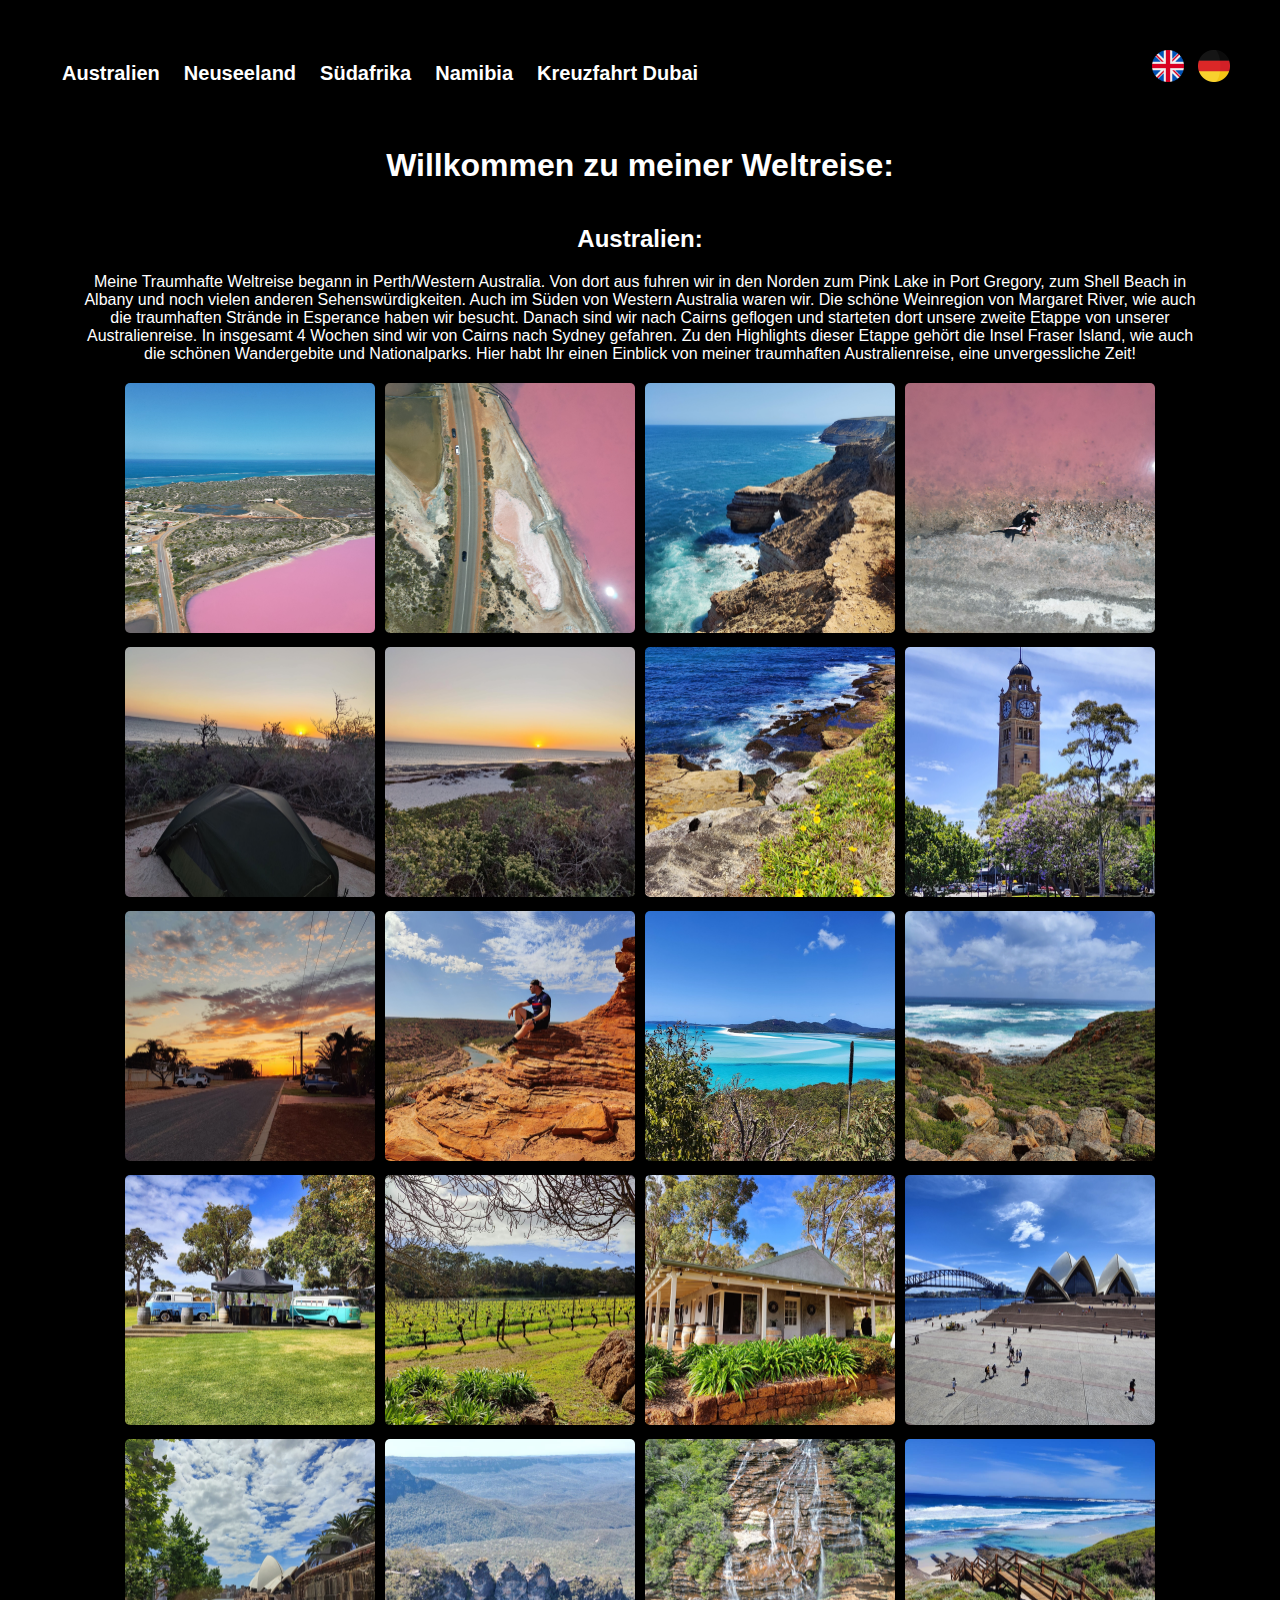
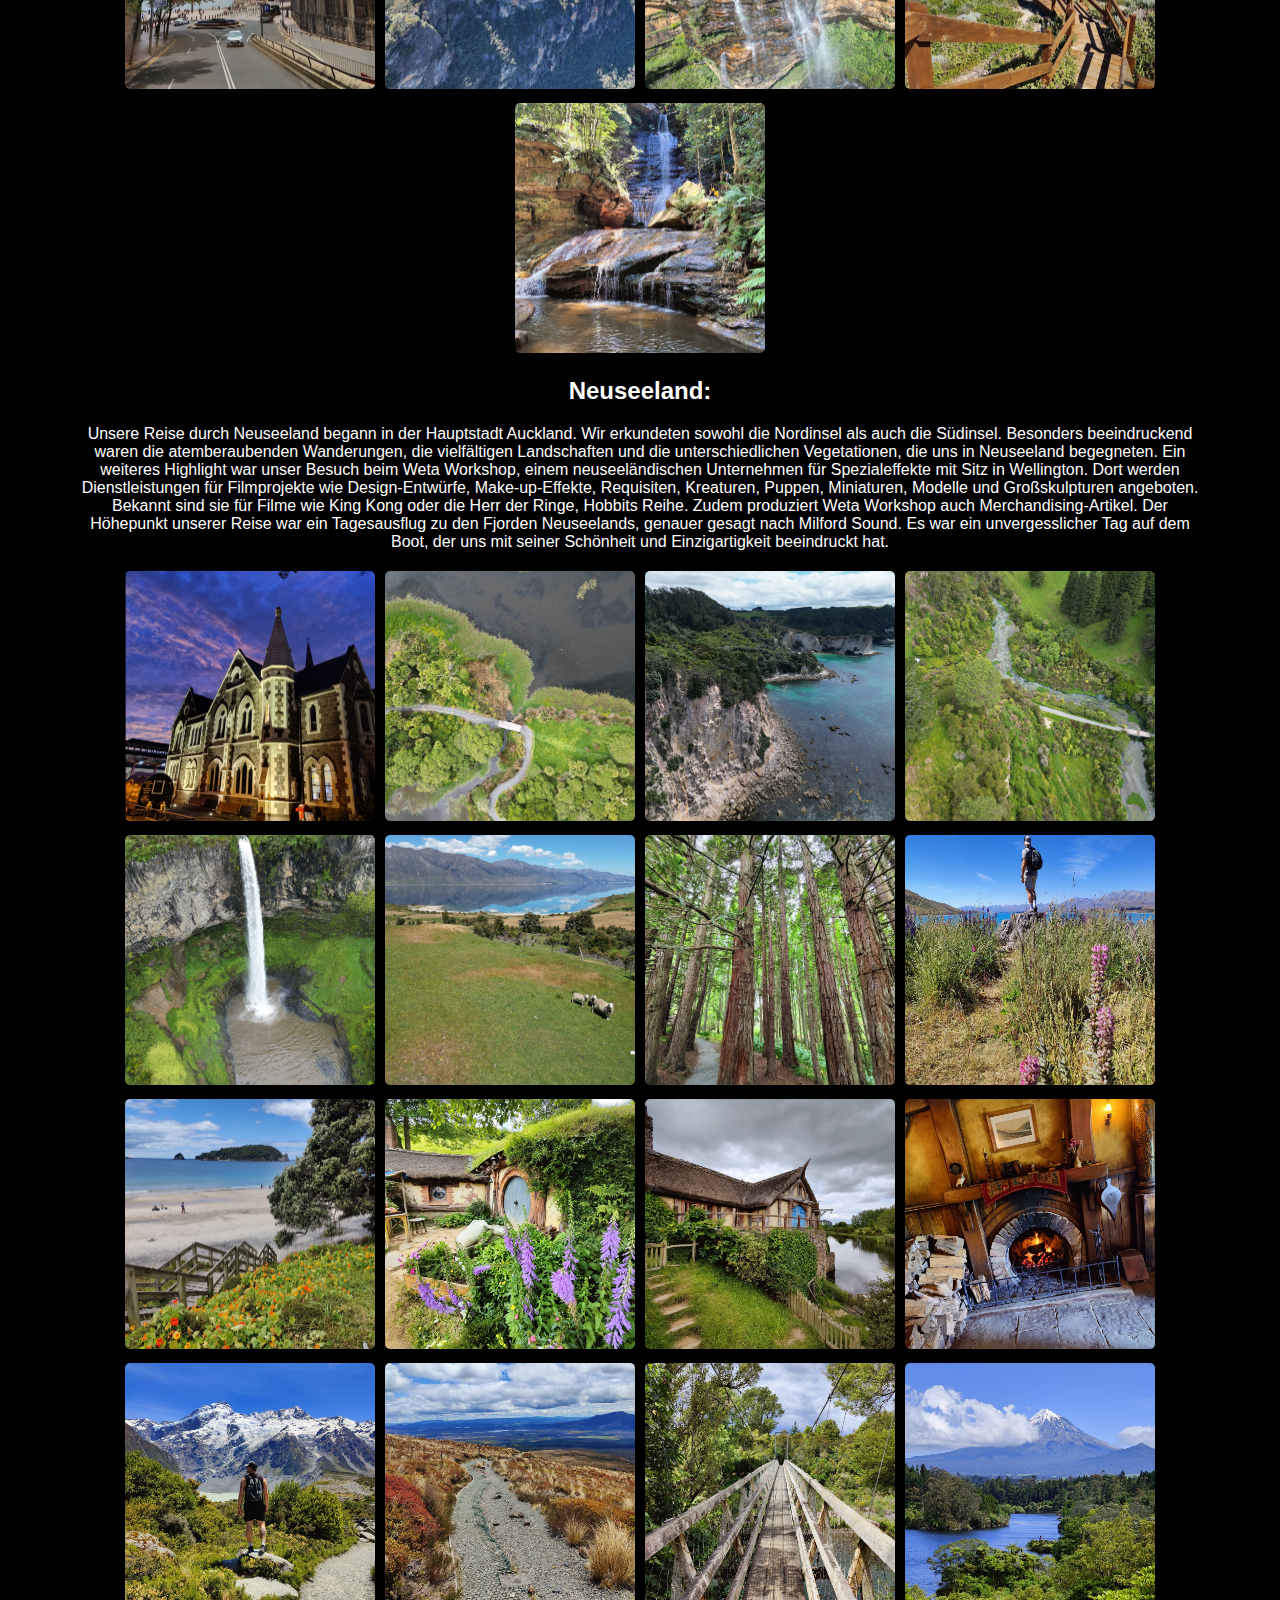
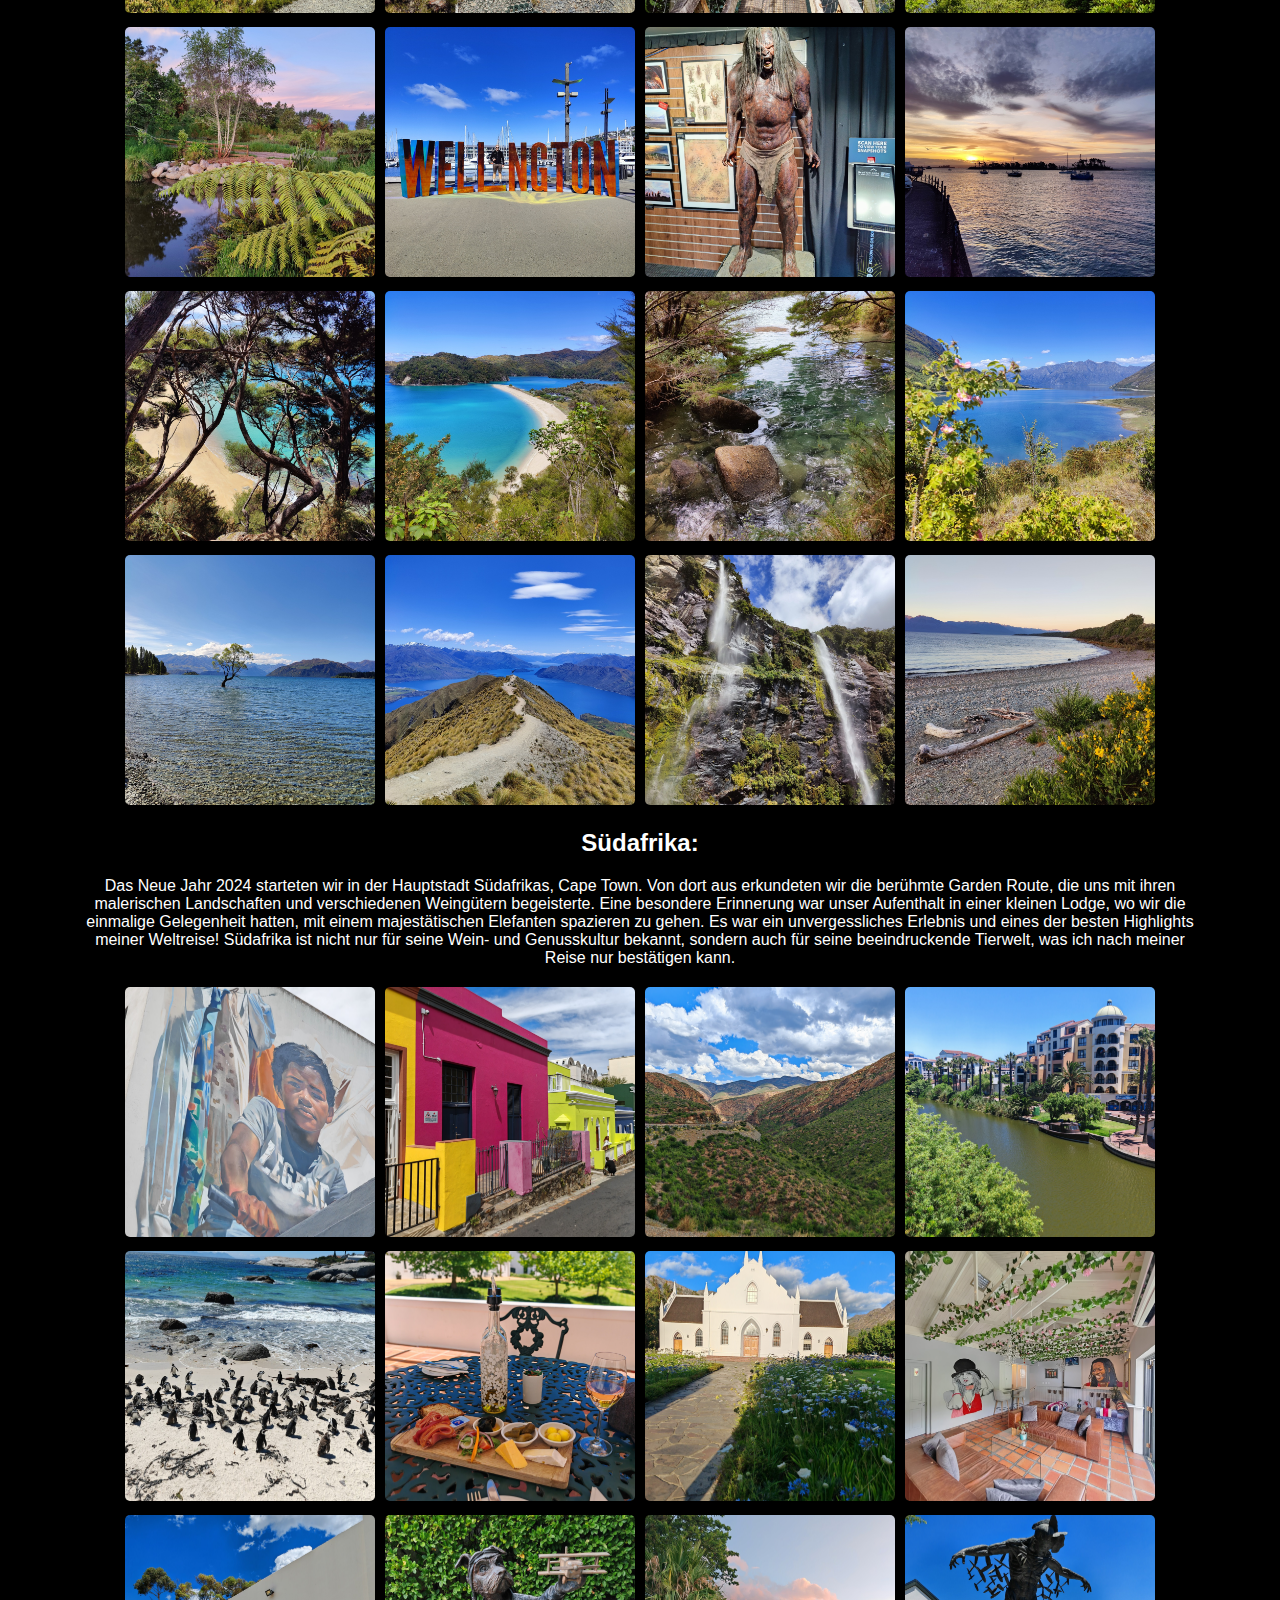
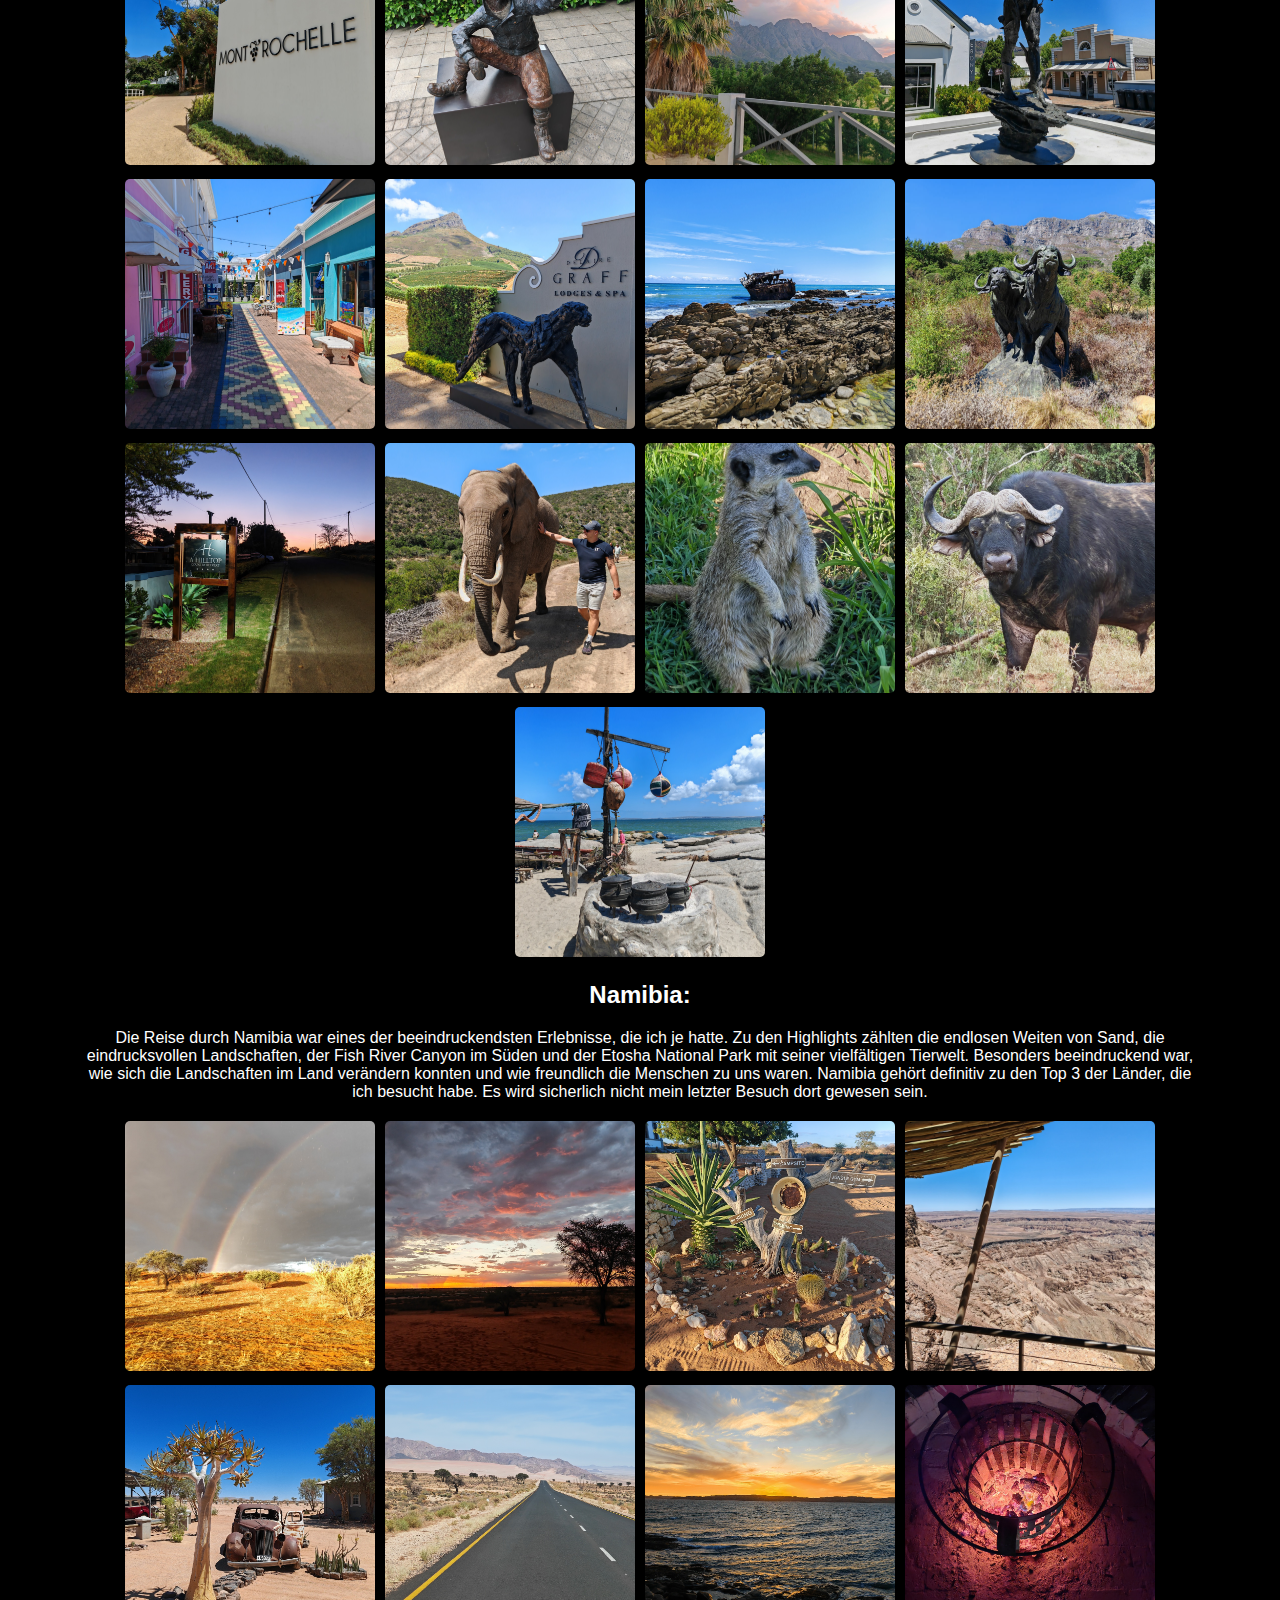
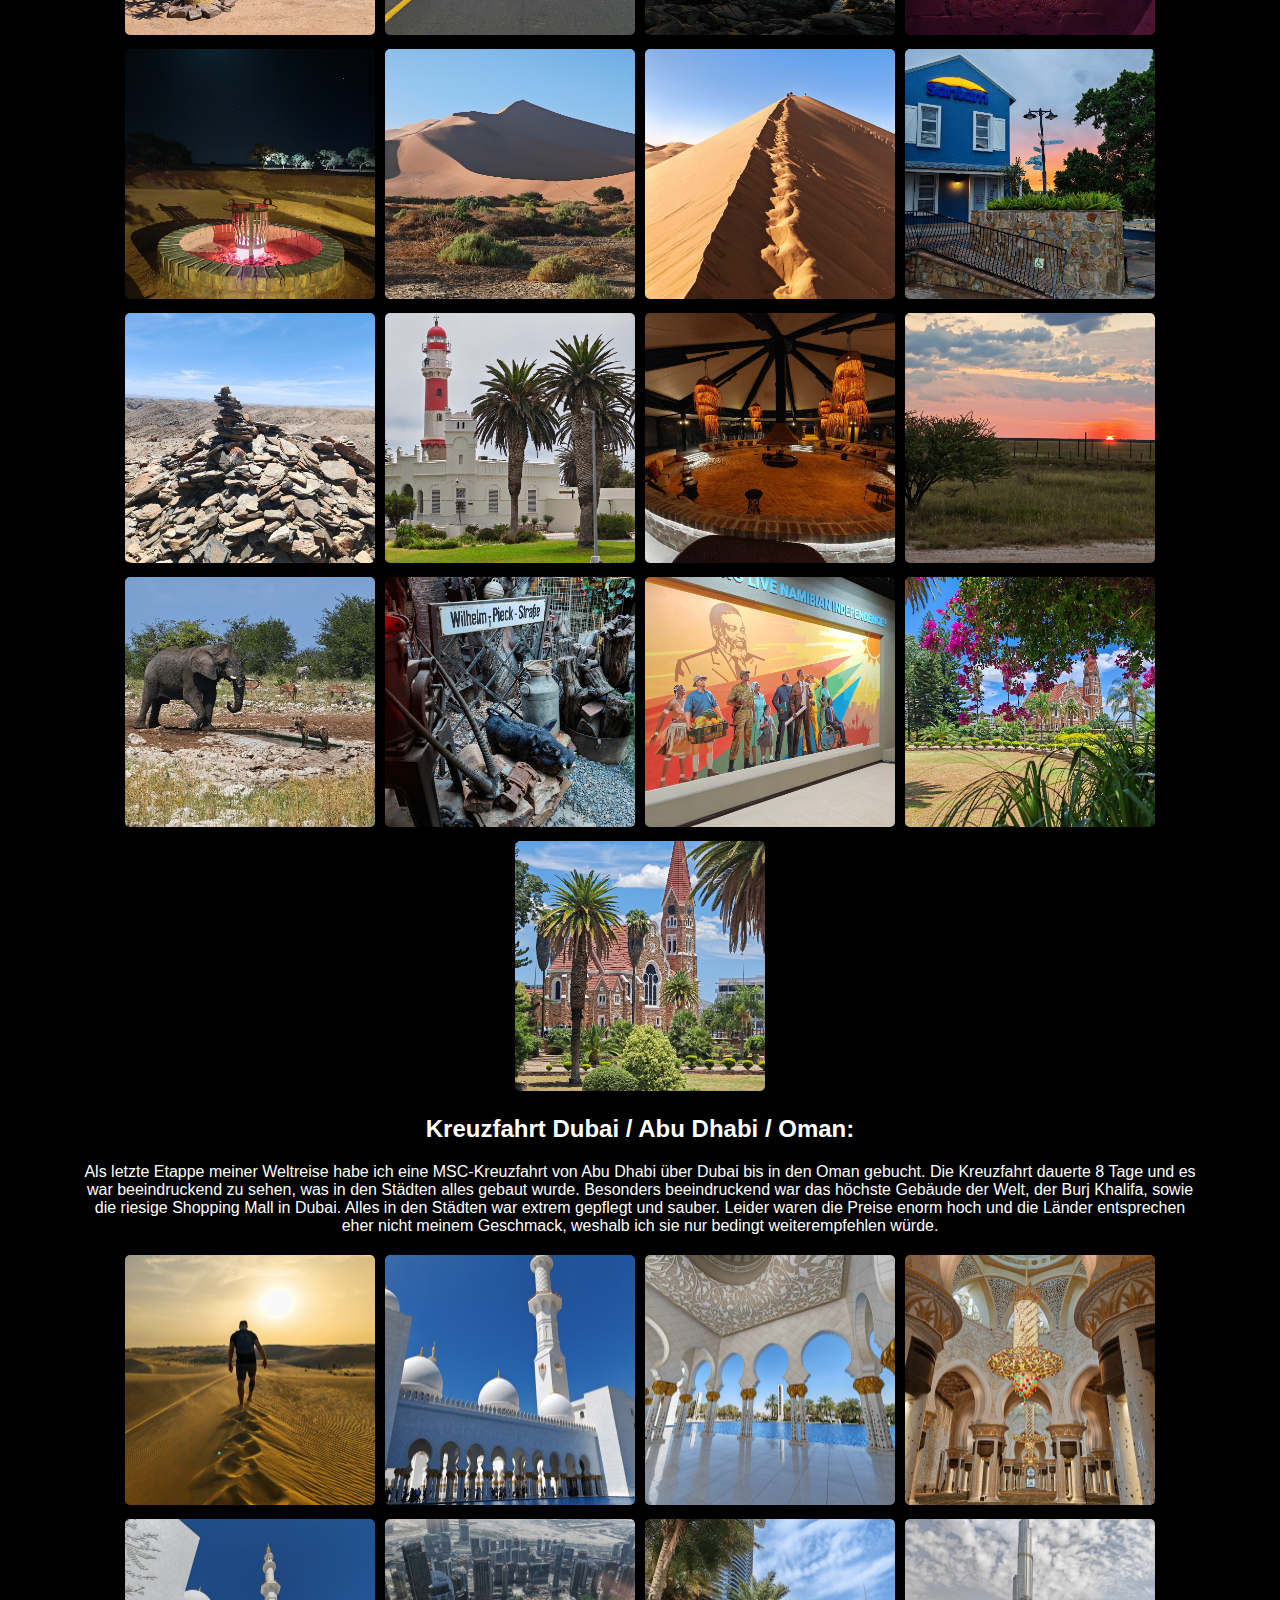
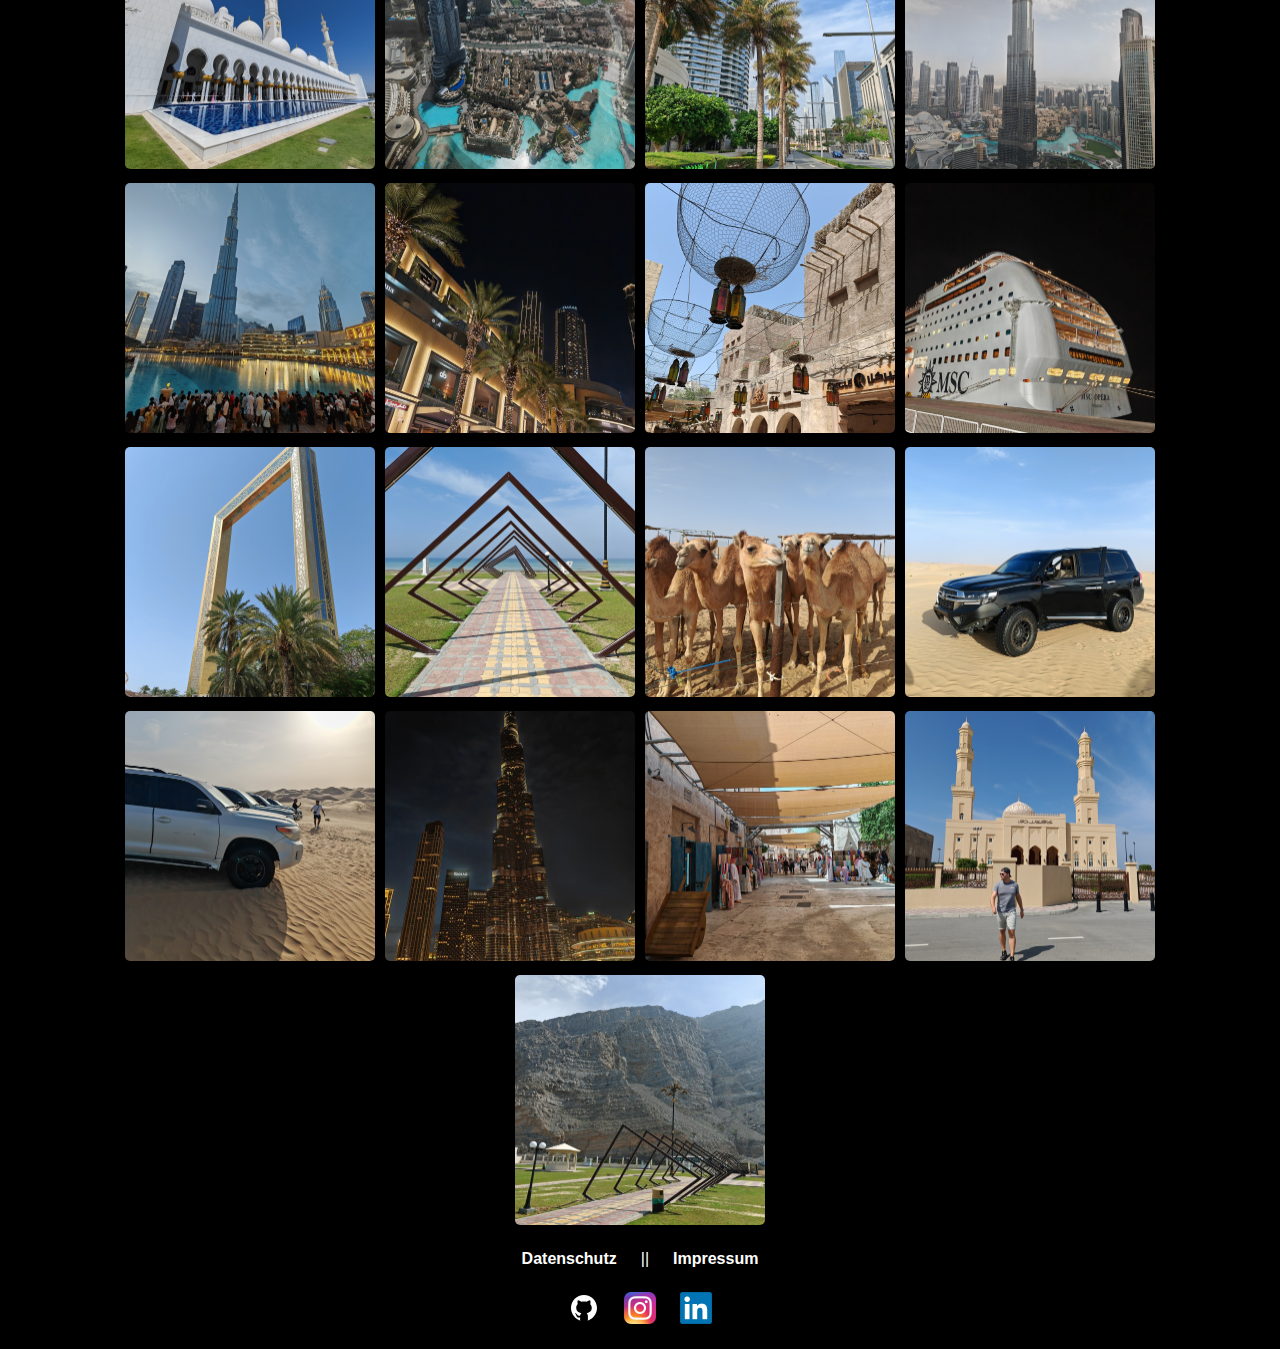
==== index.html @ 82703589 "first commit" ====
<!DOCTYPE html>
<html lang="de">
  <head>
    <meta charset="UTF-8" />
    <meta name="viewport" content="width=device-width, initial-scale=1.0" />
    <title>Simon's Weltreise</title>
    <link rel="stylesheet" href="style.css" />
    <script src="script.js"></script>
    <script src="./js/translate.js"></script>
  </head>
  <body onload="init()">
    <section class="menu">
      <div class="menuList">
        <a id="menuAustralia" href="#australia">Australien</a>
        <a id="menuNewZealand" href="#newzealand">Neuseeland</a>
        <a id="menuSouthAfrica" href="#southafrica">Südafrika</a>
        <a id="menuNamibia" href="#namibia">Namibia</a>
        <a id="menuDubai" href="#dubai">Kreuzfahrt Dubai</a>
      </div>
      <div>
        <img
          onclick="translateEnglish()"
          class="languageLogo"
          src="./assets/icons/england.png"
          alt="Language England"
        />
        <img
          onclick="translateGerman()"
          class="languageLogo"
          src="./assets/icons/german.png"
          alt="Language German"
        />
      </div>
    </section>
    <main>
      <h1 id="mainTitle">Willkommen zu meiner Weltreise:</h1>

      <div class="imageContainer" id="australia">
        <h2 id="australiaTitle">Australien:</h2>
        <p id="australiaText">
          Meine Traumhafte Weltreise begann in Perth/Western Australia. Von dort
          aus fuhren wir in den Norden zum Pink Lake in Port Gregory, zum Shell
          Beach in Albany und noch vielen anderen Sehenswürdigkeiten. Auch im
          Süden von Western Australia waren wir. Die schöne Weinregion von
          Margaret River, wie auch die traumhaften Strände in Esperance haben
          wir besucht. Danach sind wir nach Cairns geflogen und starteten dort
          unsere zweite Etappe von unserer Australienreise. In insgesamt 4
          Wochen sind wir von Cairns nach Sydney gefahren. Zu den Highlights
          dieser Etappe gehört die Insel Fraser Island, wie auch die schönen
          Wandergebite und Nationalparks. Hier habt Ihr einen Einblick von
          meiner traumhaften Australienreise, eine unvergessliche Zeit!
        </p>
        <div class="imgBox" id="australiaGallery"></div>
        <div>
          <div id="popUpImage" class="d-none"></div>
        </div>
      </div>
      <div class="imageContainer" id="newzealand">
        <h2 id="newzealandTitle">Neuseeland:</h2>
        <p id="newzealandText">
          Unsere Reise durch Neuseeland begann in der Hauptstadt Auckland. Wir
          erkundeten sowohl die Nordinsel als auch die Südinsel. Besonders
          beeindruckend waren die atemberaubenden Wanderungen, die vielfältigen
          Landschaften und die unterschiedlichen Vegetationen, die uns in
          Neuseeland begegneten. Ein weiteres Highlight war unser Besuch beim
          Weta Workshop, einem neuseeländischen Unternehmen für Spezialeffekte
          mit Sitz in Wellington. Dort werden Dienstleistungen für Filmprojekte
          wie Design-Entwürfe, Make-up-Effekte, Requisiten, Kreaturen, Puppen,
          Miniaturen, Modelle und Großskulpturen angeboten. Bekannt sind sie für
          Filme wie King Kong oder die Herr der Ringe, Hobbits Reihe. Zudem
          produziert Weta Workshop auch Merchandising-Artikel. Der Höhepunkt
          unserer Reise war ein Tagesausflug zu den Fjorden Neuseelands, genauer
          gesagt nach Milford Sound. Es war ein unvergesslicher Tag auf dem
          Boot, der uns mit seiner Schönheit und Einzigartigkeit beeindruckt
          hat.
        </p>
        <div class="imgBox" id="newzealandGallery"></div>
        <div>
          <div id="popUpImage" class="popUpImage d-none"></div>
        </div>
      </div>
      <div class="imageContainer" id="southafrica">
        <h2 id="southafricaTitle">Südafrika:</h2>
        <p id="southafricaText">
          Das Neue Jahr 2024 starteten wir in der Hauptstadt Südafrikas, Cape
          Town. Von dort aus erkundeten wir die berühmte Garden Route, die uns
          mit ihren malerischen Landschaften und verschiedenen Weingütern
          begeisterte. Eine besondere Erinnerung war unser Aufenthalt in einer
          kleinen Lodge, wo wir die einmalige Gelegenheit hatten, mit einem
          majestätischen Elefanten spazieren zu gehen. Es war ein
          unvergessliches Erlebnis und eines der besten Highlights meiner
          Weltreise! Südafrika ist nicht nur für seine Wein- und Genusskultur
          bekannt, sondern auch für seine beeindruckende Tierwelt, was ich nach
          meiner Reise nur bestätigen kann.
        </p>
        <div class="imgBox" id="southafricaGallery"></div>
        <div>
          <div id="popUpImage" class="popUpImage d-none"></div>
        </div>
      </div>
      <div class="imageContainer" id="namibia">
        <h2 id="namibiaTitle">Namibia:</h2>
        <p id="namibiaText">
          Die Reise durch Namibia war eines der beeindruckendsten Erlebnisse,
          die ich je hatte. Zu den Highlights zählten die endlosen Weiten von
          Sand, die eindrucksvollen Landschaften, der Fish River Canyon im Süden
          und der Etosha National Park mit seiner vielfältigen Tierwelt.
          Besonders beeindruckend war, wie sich die Landschaften im Land
          verändern konnten und wie freundlich die Menschen zu uns waren.
          Namibia gehört definitiv zu den Top 3 der Länder, die ich besucht
          habe. Es wird sicherlich nicht mein letzter Besuch dort gewesen sein.
        </p>
        <div class="imgBox" id="namibiaGallery"></div>
        <div>
          <div id="popUpImage" class="popUpImage d-none"></div>
        </div>
      </div>
      <div class="imageContainer" id="dubai">
        <h2 id="dubaiTitle">Kreuzfahrt Dubai / Abu Dhabi / Oman:</h2>
        <p id="dubaiText">
          Als letzte Etappe meiner Weltreise habe ich eine MSC-Kreuzfahrt von
          Abu Dhabi über Dubai bis in den Oman gebucht. Die Kreuzfahrt dauerte 8
          Tage und es war beeindruckend zu sehen, was in den Städten alles
          gebaut wurde. Besonders beeindruckend war das höchste Gebäude der
          Welt, der Burj Khalifa, sowie die riesige Shopping Mall in Dubai.
          Alles in den Städten war extrem gepflegt und sauber. Leider waren die
          Preise enorm hoch und die Länder entsprechen eher nicht meinem
          Geschmack, weshalb ich sie nur bedingt weiterempfehlen würde.
        </p>
        <div class="imgBox" id="dubaiGallery"></div>
        <div>
          <div id="popUpImage" class="popUpImage d-none"></div>
        </div>
      </div>
    </main>
    <footer>
      <div class="footerDataProtectionImprintContainer">
        <a class="footerDataProtectionImprint" href="../html/datenschutz.html"
          >Datenschutz</a
        >
        ||
        <a class="footerDataProtectionImprint" href="../html/impressum.html"
          >Impressum</a
        >
      </div>
      <div class="footerSocialMediaContainer">
        <a href="https://github.com/codelicious94"
          ><img
            class="footerSocialMedia"
            src="../assets/icons/github.svg"
            alt="Github"
        /></a>
        <a href="https://www.instagram.com/djnineofficial/"
          ><img
            class="footerSocialMedia"
            src="../assets/icons/instagram.png"
            alt="Instagram"
        /></a>
        <a href="https://www.linkedin.com/in/simon-matter-63a935209/"
          ><img
            class="footerSocialMedia"
            src="../assets/icons/linkedin.png"
            alt="Linkedin"
        /></a>
      </div>
    </footer>
  </body>
</html>
---- style.css ----
* {
    text-decoration: none;
}

html {
    scroll-behavior: smooth;
}

body {
    margin: 0;
    font-family: 'Segoe UI', Tahoma, Geneva, Verdana, sans-serif;
    background-color: black;
    color: white;
}

.d-none {
    display: none;
}

h1 {
    margin-top: 0;
    text-align: center;
}

.no-scroll {
    overflow: hidden;
}

/* MenuList */

.menu {
    display: flex;
    justify-content: space-between;
    margin: 50px;
}

.menuList {
    display: flex;
    justify-content: center;
}

.menuList a {
    font-size: 20px;
    color: white;
    font-weight: bold;
    padding: 12px;
    border-radius: 20px;
    text-decoration: none;
    cursor: pointer;
}

.menuList a:hover {
    color: black;
    background-color: rgb(25, 121, 245);
    font-style: italic;
}

.languageLogo {
    height: 32px;
    cursor: pointer;
    margin-left: 10px;
}

.languageLogo:hover {
    transform: scale(1.2);
    transition: 100ms;
}

/* Main Image Container */

main {
    display: flex;
    justify-content: center;
    align-items: center;
    flex-direction: column;
}

.imageContainer {
    display: flex;
    justify-content: center;
    align-items: center;
    flex-direction: column;
}

.imageContainer p {
    margin: 0 80px 20px 80px;
    text-align: center;
}

/* PopUp */

.popUpBackground {
    position: fixed;
    top: 0;
    left: 0;
    width: 100%;
    height: 100%;
    background: rgba(0, 0, 0, 0.8);
    display: flex;
    justify-content: center;
    align-items: center;
    z-index: 999;
    animation: fadeIn 0.5s ease-out;
}

.popUpContainer {
    position: fixed;
    top: 50%;
    left: 50%;
    transform: translate(-50%, -50%);
    background-color: lightgray;
    border-radius: 10px;
    box-shadow: 0 4px 8px rgba(0, 0, 0, 0.5);
    padding: 10px;
    max-width: 90%;
    max-height: 90%;
    overflow: hidden;
    z-index: 2;
    display: flex;
    flex-direction: column;
    justify-content: center;
    align-items: center;
}

.popUpImage {
    width: 100%;
    max-height: 80vh; 
    object-fit: contain; 
    border-radius: 10px;
}

.imgBox {
    display: flex;
    justify-content: center;
    flex-wrap: wrap;
    gap: 10px;
}

.Image {
    width: 250px;
    height: 250px;
    border-radius: 5px;
    object-fit: cover;
    cursor: pointer;
}

.Image:hover {
    transition: 100ms;
    -webkit-filter: opacity(.5);
    filter: opacity(.5);
}

.icon-section {
    display: flex;
    flex-direction: row;
    align-items: center;
}

.icons img {
    height: 32px;
}

.icons:hover {
    cursor: pointer;
    transform: scale(1.2);
    transition: 100ms;
    color: aqua;
}

#prev {
    position: absolute;
    top: 50%;
    left: 5%;
}

#next {
    position: absolute;
    top: 50%;
    right: 5%;
}

#close-icon {
    position: absolute;
    top: 20px;
    right: 20px;
}

/* Scrollbar */

::-webkit-scrollbar {
    width: 8px;
    height: 8px;
}

::-webkit-scrollbar-thumb {
    background: grey;
    border-radius: 8px;
}

::-webkit-scrollbar-button {
    background-color: white;
    background-size: 10px 10px;
    background-repeat: no-repeat;
    background-position: center center;
    height: 16px;
    width: 2px;
}

::-webkit-scrollbar-button:end:increment {
    background-image: url(../assets/icons/scrollbarDown.svg)
}

::-webkit-scrollbar-button:start:decrement {
   background-image: url(../assets/icons/scrollbarUp.svg)
}

/* Footer */

footer {
    display: flex;
    justify-content: center;
    align-items: center;
    flex-direction: column;
    height: 120px;
    gap: 24px;
}

.footerDataProtectionImprintContainer {
    display: flex;
    justify-content: center;
    gap: 24px;
}

.footerDataProtectionImprint {
    color: white;
    font-weight: bold;
}

.footerDataProtectionImprint:hover {
    cursor: pointer;
    transform: scale(1.2);
    transition: 100ms;
}

.footerSocialMediaContainer {
    display: flex;
    justify-content: center;
    gap: 24px;
}

.footerSocialMedia {
    height: 32px;
}

.footerSocialMedia:hover {
    cursor: pointer;
    transform: scale(1.2);
    transition: 100ms;
}

/* Data Protection and Impressum*/

.mainDataProtection,
.mainImprint {
    display: flex;
    justify-content: flex-start;
    align-items: flex-start;
    flex-direction: column;
    margin: 64px;
}

.menuDataProtection,
.menuImprint {
    display: flex;
    justify-content: center;
    margin: 50px;
}

.homeButton {
    height: 32px;
    cursor: pointer;
}

.homeButton:hover {
    transform: scale(1.2);
    transition: 100ms;
}

/* mediaquerry */

@media (max-width: 850px) {
    .menuList {
        flex-direction: column;
    }

    h1 {
        font-size: 24px;
        margin: 0 32px;
    }

    .popUpImage {
        width: auto;
    }
}

@media (max-width: 650px) {
    .popUpImage {
        width: 80vw;
    }
}

@media (max-width: 500px) {
    .menu {
        flex-direction: column-reverse;
        align-items: center;
        gap: 8px;
    }

    .icons img {
        height: 24px;
    }
}
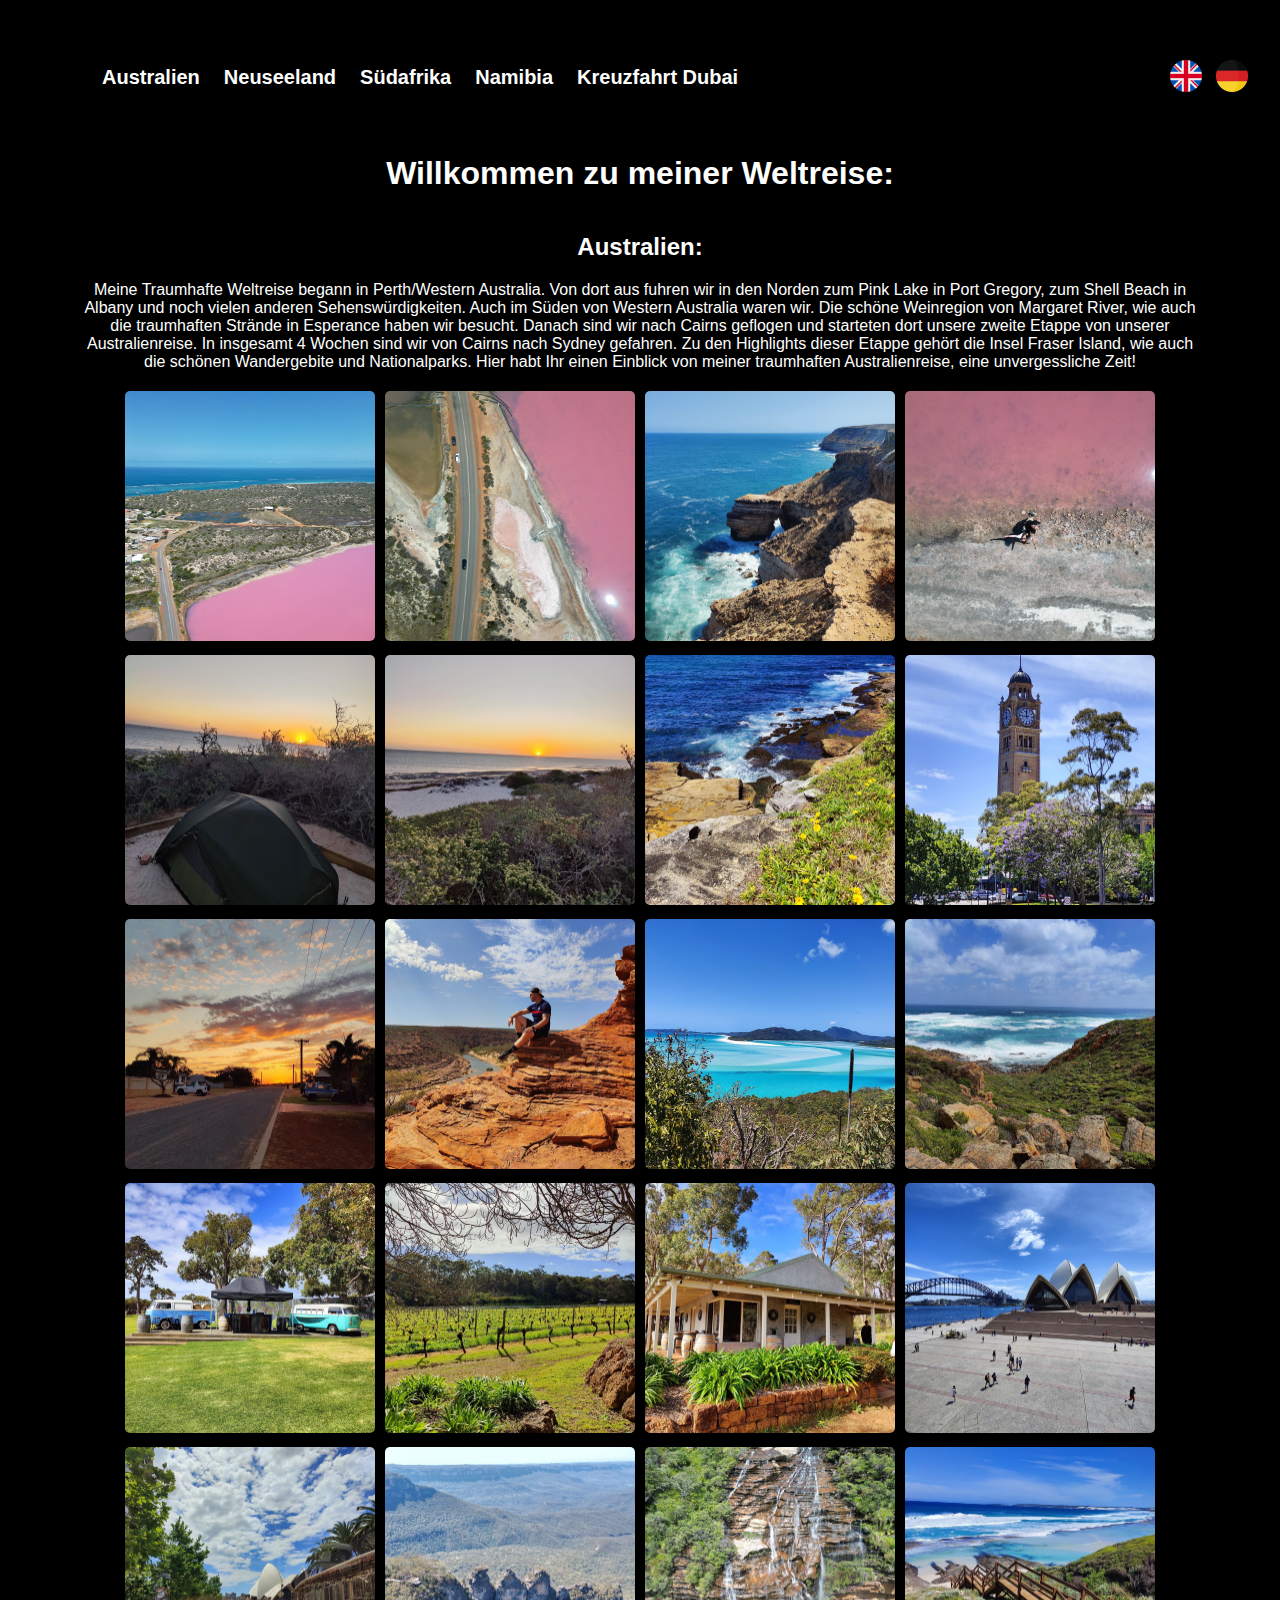
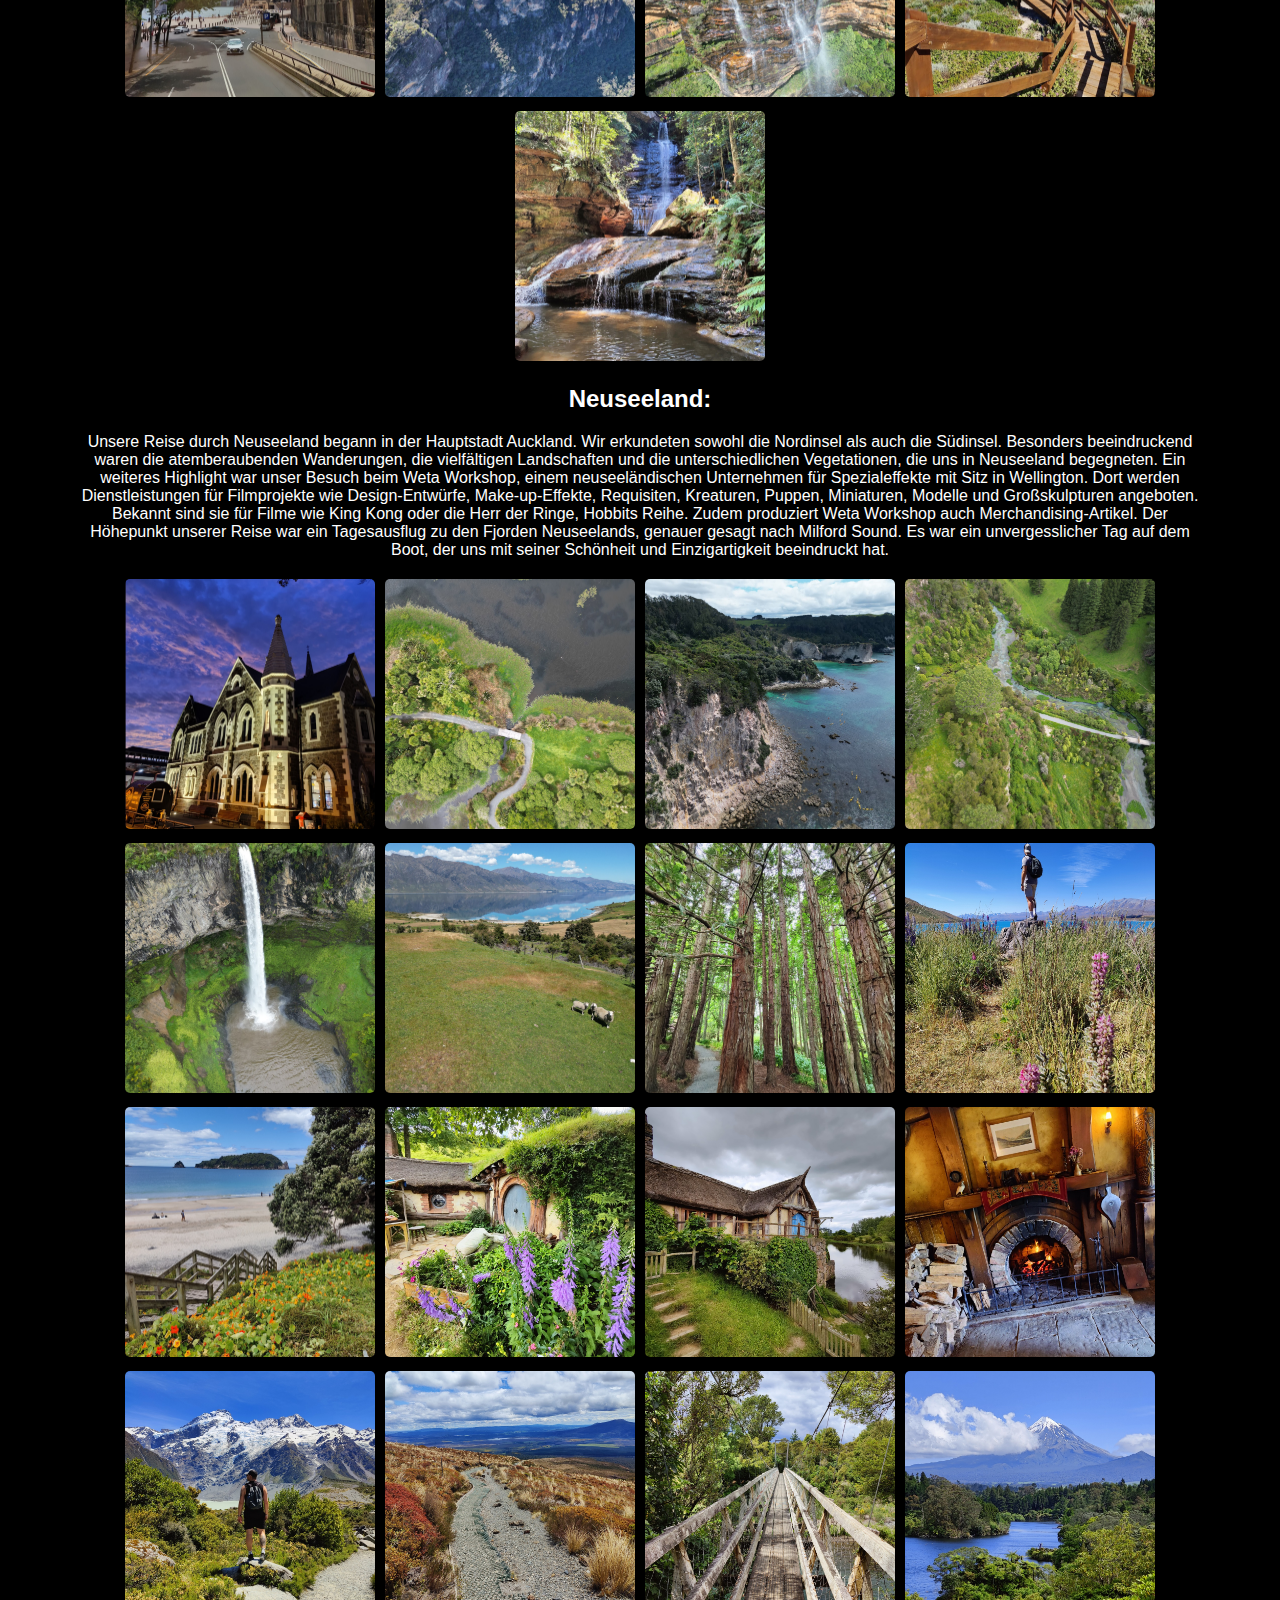
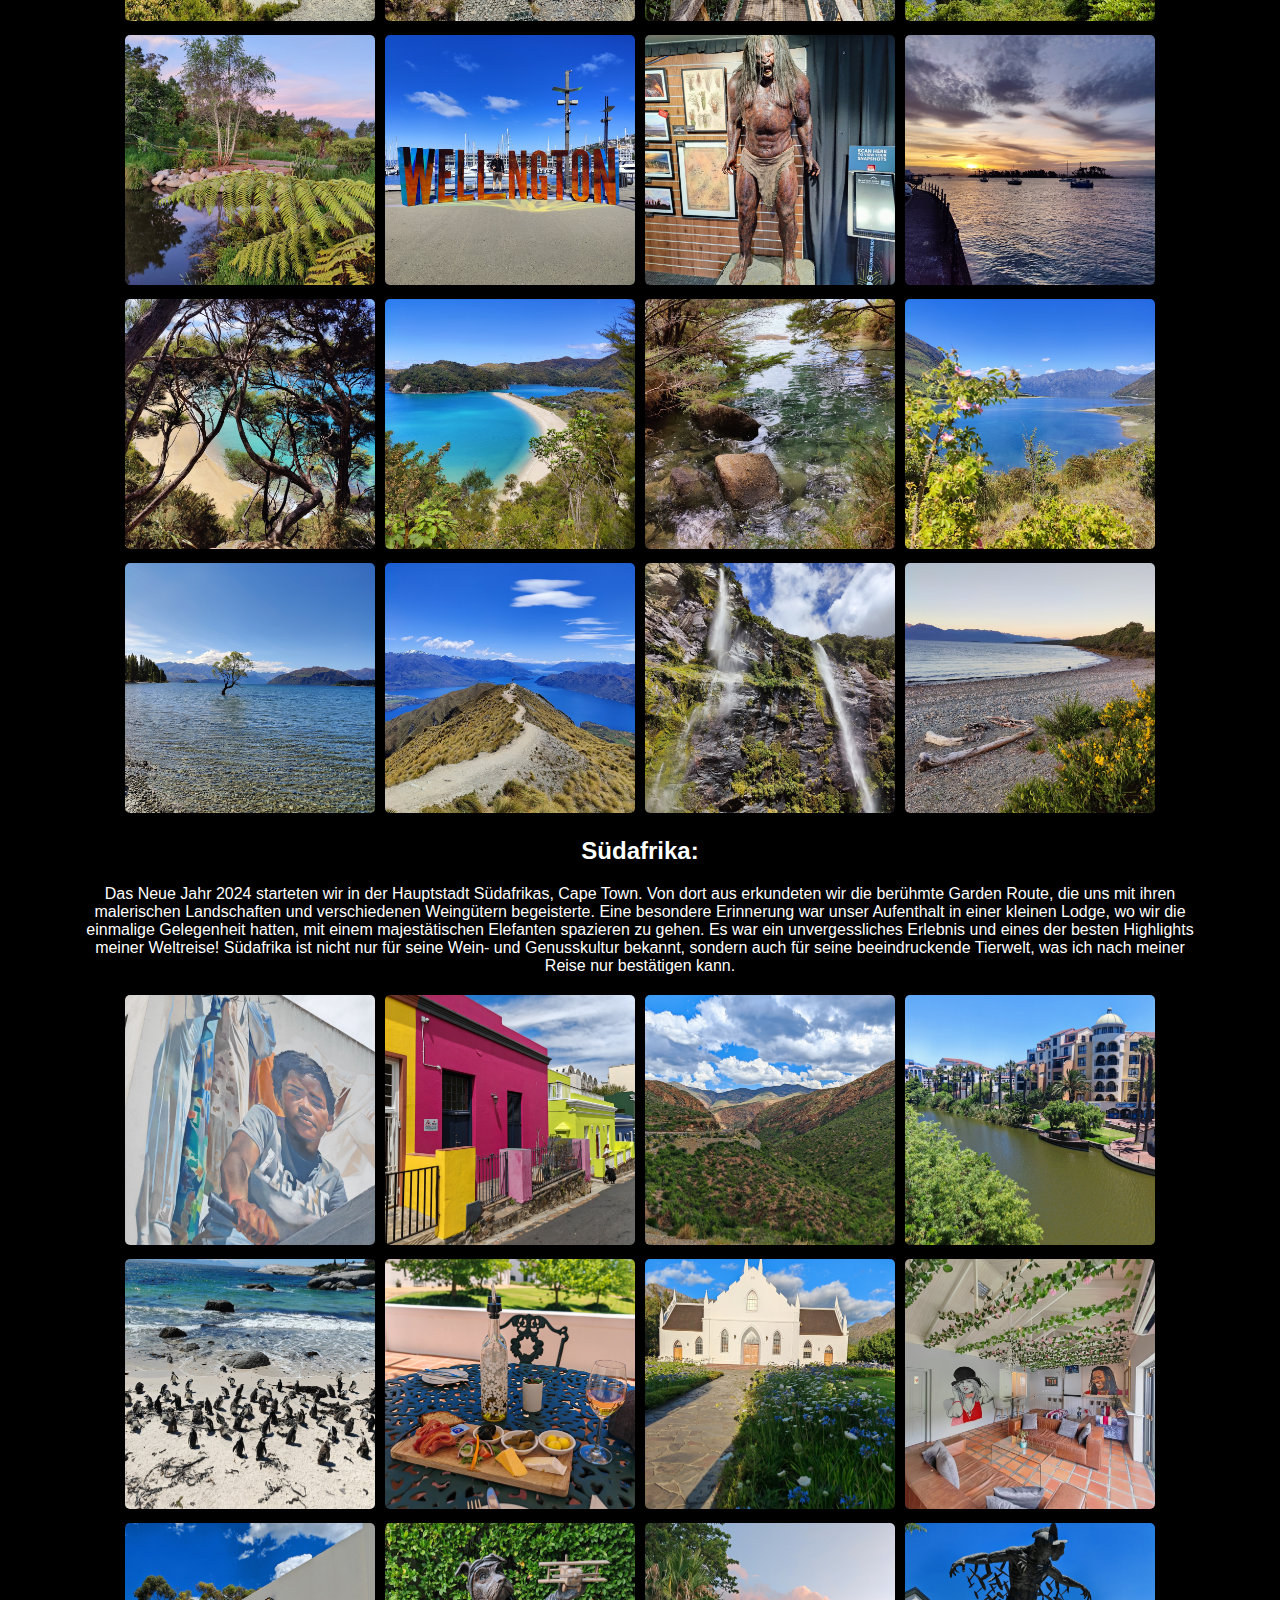
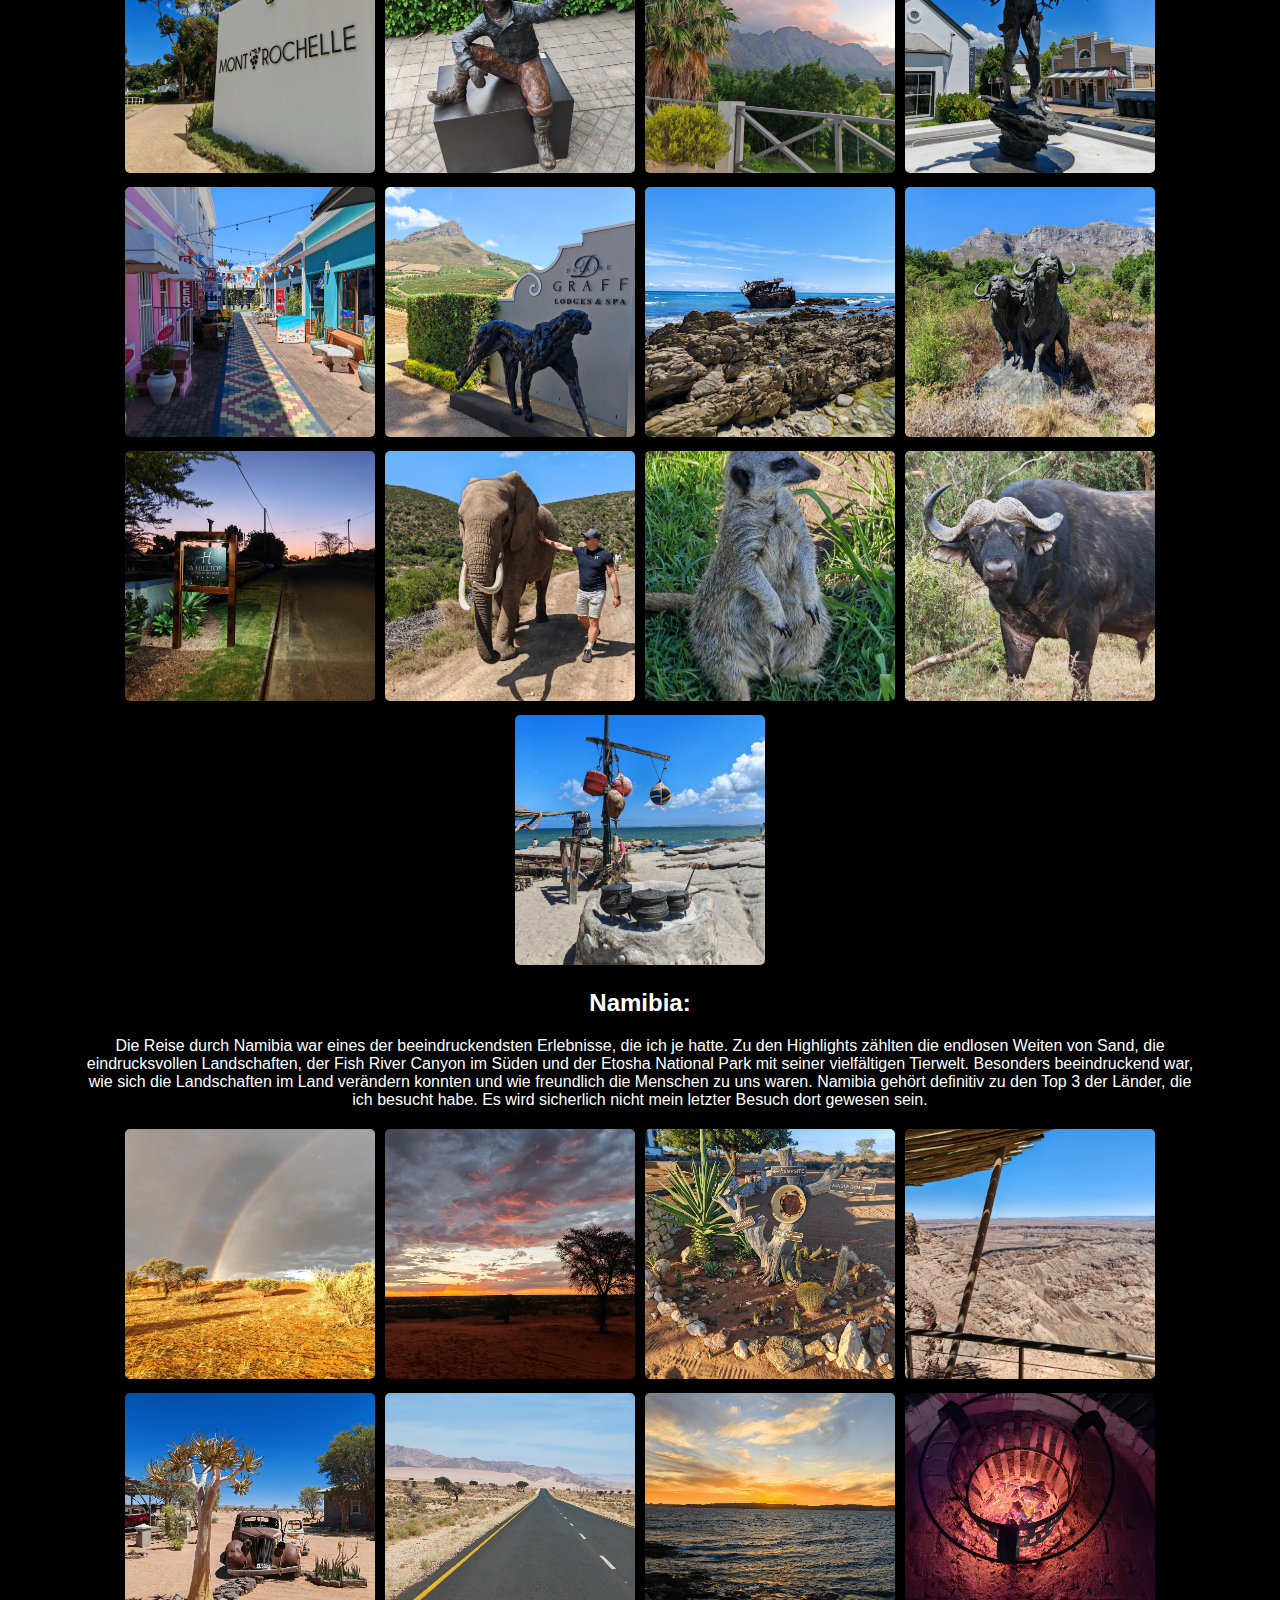
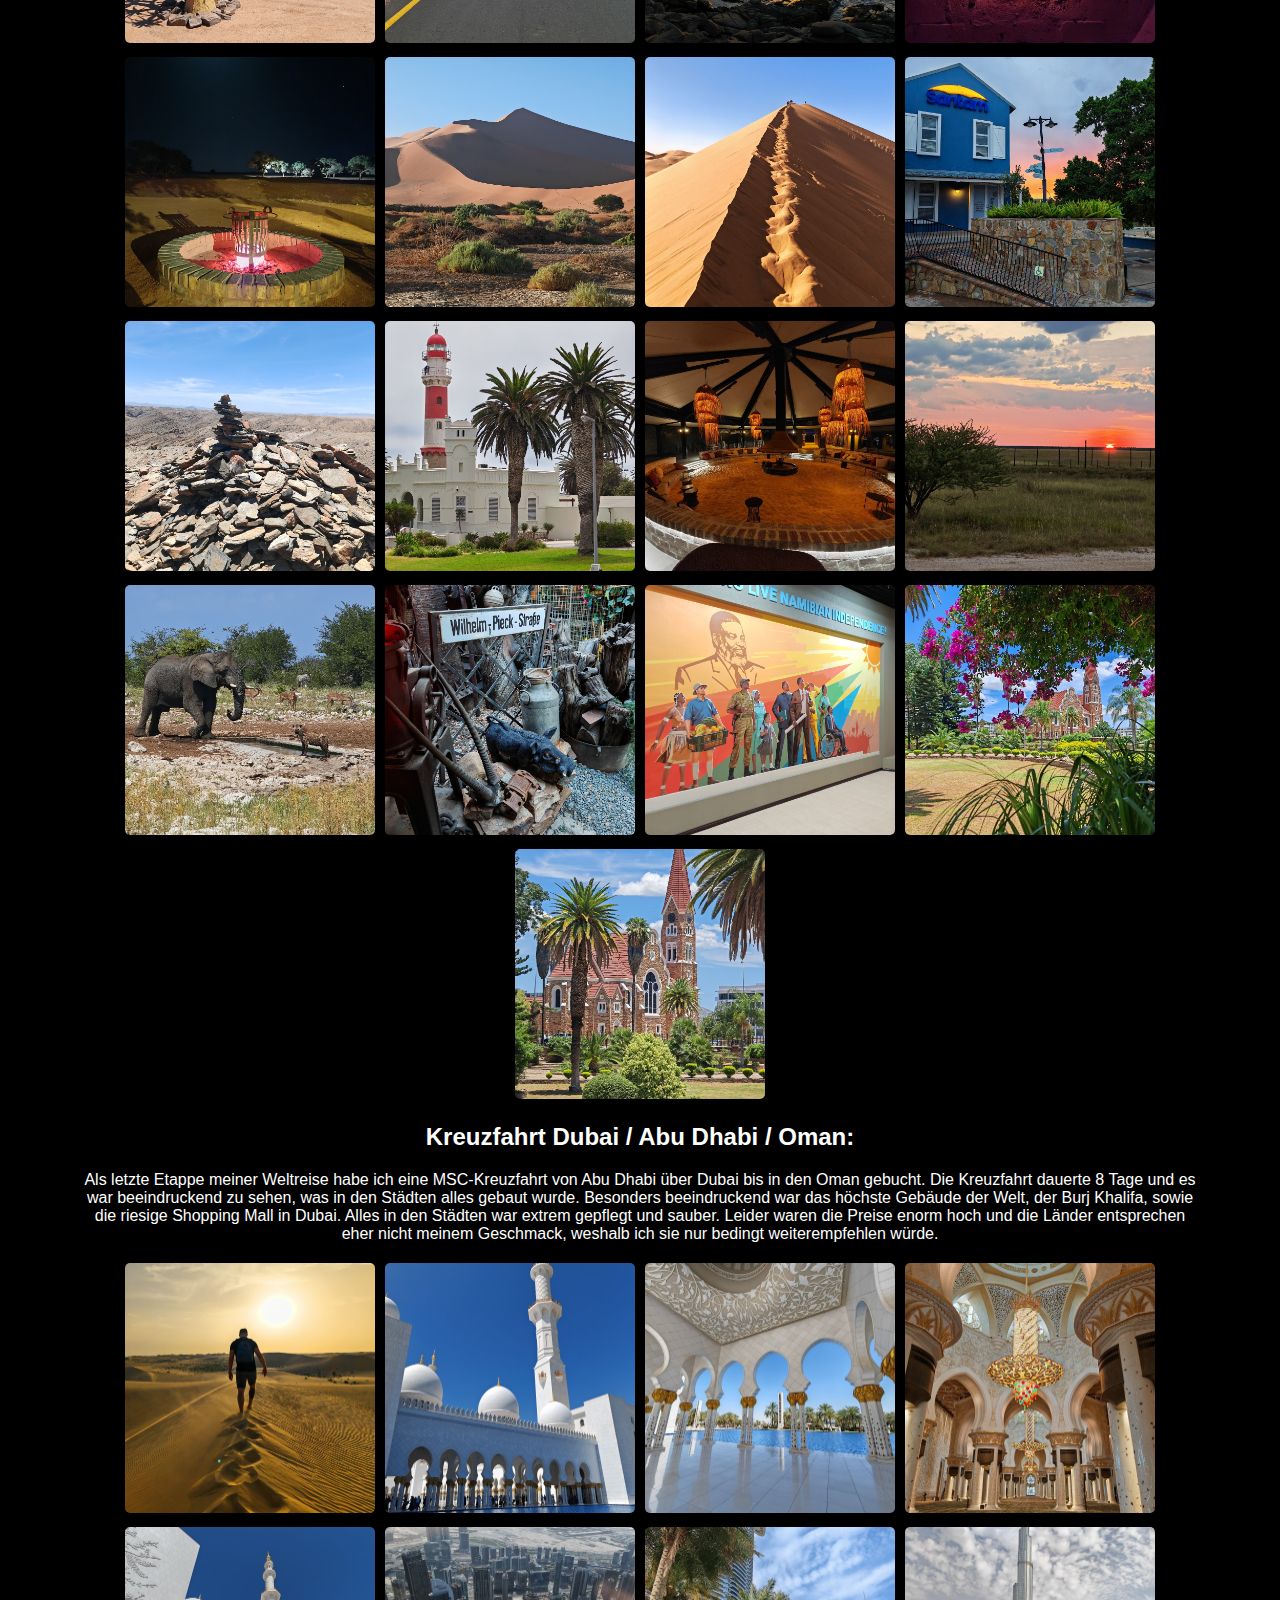
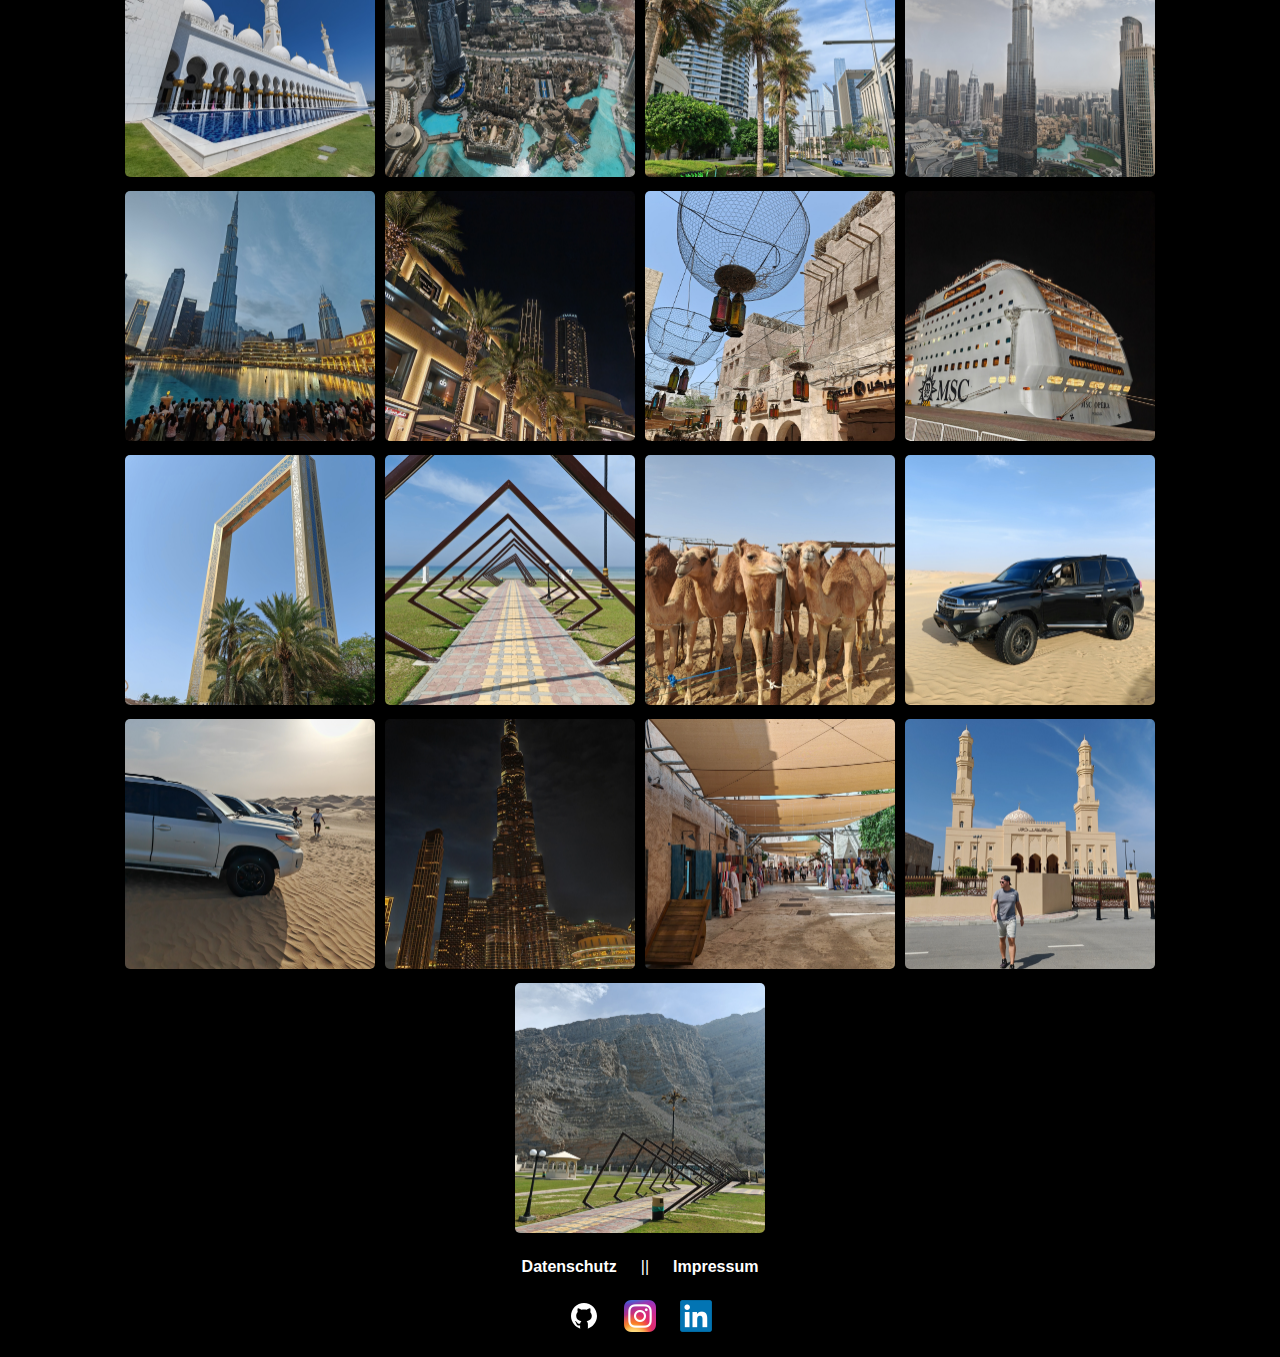
==== commit b45ca986: "update" ====
--- a/index.html
+++ b/index.html
@@ -9,15 +9,29 @@
     <script src="./js/translate.js"></script>
   </head>
   <body onload="init()">
-    <section class="menu">
-      <div class="menuList">
-        <a id="menuAustralia" href="#australia">Australien</a>
-        <a id="menuNewZealand" href="#newzealand">Neuseeland</a>
-        <a id="menuSouthAfrica" href="#southafrica">Südafrika</a>
-        <a id="menuNamibia" href="#namibia">Namibia</a>
-        <a id="menuDubai" href="#dubai">Kreuzfahrt Dubai</a>
-      </div>
-      <div>
+    <header>
+      <nav class="menuSidebar" id="menuSidebar">
+        <ul class="menuSidebarList">
+          <li><h3>Meine Weltreise:</h3></li>
+          <li><a id="menuAustralia" href="#australia">Australien</a></li>
+          <li><a id="menuNewZealand" href="#newzealand">Neuseeland</a></li>
+          <li><a id="menuSouthAfrica" href="#southafrica">Südafrika</a></li>
+          <li><a id="menuNamibia" href="#namibia">Namibia</a></li>
+          <li><a id="menuDubai" href="#dubai">Kreuzfahrt Dubai</a></li>
+          <img src="./assets/icons/löschen.png" class="closeSidebar" onclick="closeMenu()">        
+        </ul>
+      </nav>
+      <nav class="menu">
+        <ul class="menuList">
+          <li><a id="menuAustralia" href="#australia">Australien</a></li>
+          <li><a id="menuNewZealand" href="#newzealand">Neuseeland</a></li>
+          <li><a id="menuSouthAfrica" href="#southafrica">Südafrika</a></li>
+          <li><a id="menuNamibia" href="#namibia">Namibia</a></li>
+          <li><a id="menuDubai" href="#dubai">Kreuzfahrt Dubai</a></li>
+        </ul>
+      </nav>
+
+      <div class="languageLogoContainer">
         <img
           onclick="translateEnglish()"
           class="languageLogo"
@@ -31,7 +45,10 @@
           alt="Language German"
         />
       </div>
-    </section>
+
+      <img src="./assets/icons/burgerMenu.svg" class="burgerMenu" alt="burger menu" onclick="showMenu()">
+
+    </header>
     <main>
       <h1 id="mainTitle">Willkommen zu meiner Weltreise:</h1>
 
@@ -135,33 +152,19 @@
     </main>
     <footer>
       <div class="footerDataProtectionImprintContainer">
-        <a class="footerDataProtectionImprint" href="../html/datenschutz.html"
+        <a class="footerDataProtectionImprint" href="./html/datenschutz.html"
           >Datenschutz</a
         >
         ||
-        <a class="footerDataProtectionImprint" href="../html/impressum.html"
+        <a class="footerDataProtectionImprint" href="./html/impressum.html"
           >Impressum</a
         >
       </div>
       <div class="footerSocialMediaContainer">
-        <a href="https://github.com/codelicious94"
-          ><img
-            class="footerSocialMedia"
-            src="../assets/icons/github.svg"
-            alt="Github"
-        /></a>
-        <a href="https://www.instagram.com/djnineofficial/"
-          ><img
-            class="footerSocialMedia"
-            src="../assets/icons/instagram.png"
-            alt="Instagram"
-        /></a>
-        <a href="https://www.linkedin.com/in/simon-matter-63a935209/"
-          ><img
-            class="footerSocialMedia"
-            src="../assets/icons/linkedin.png"
-            alt="Linkedin"
-        /></a>
+        <a href="https://github.com/codelicious94"><img class="footerSocialMedia" src="./assets/icons/github.svg" alt="Github"/></a>
+        <a href="https://www.instagram.com/djnineofficial/"><img class="footerSocialMedia" src="./assets/icons/instagram.png" alt="Instagram"/></a>
+        <a href="https://www.linkedin.com/in/simon-matter-63a935209/"><img class="footerSocialMedia" src="./assets/icons/linkedin.png" alt="Linkedin"/></a>
+    </div>
       </div>
     </footer>
   </body>
--- a/style.css
+++ b/style.css
@@ -28,6 +28,12 @@
 
 /* MenuList */
 
+header {
+    display: flex;
+    justify-content: space-between;
+    align-items: center;
+}
+
 .menu {
     display: flex;
     justify-content: space-between;
@@ -37,6 +43,7 @@
 .menuList {
     display: flex;
     justify-content: center;
+    list-style-type: none;
 }
 
 .menuList a {
@@ -55,6 +62,33 @@
     font-style: italic;
 }
 
+.menuSidebar {
+    display: none;
+    flex-direction: column;
+    align-items: center;
+    position: fixed;
+    top: 0;
+    right: 0;
+    width: 50%;
+    height: 100%;
+    background-color: #333;
+    z-index: 999;
+    transform: translateX(100%);
+    transition: transform 225ms ease-in-out;
+}
+
+.showSidebar {
+    transform: translateX(0);
+}
+
+.burgerMenu {
+    display: none;
+}
+
+.languageLogoContainer {
+    margin-right: 32px;
+}
+
 .languageLogo {
     height: 32px;
     cursor: pointer;
@@ -80,6 +114,7 @@
     justify-content: center;
     align-items: center;
     flex-direction: column;
+    text-align: center;
 }
 
 .imageContainer p {
@@ -207,11 +242,11 @@
 }
 
 ::-webkit-scrollbar-button:end:increment {
-    background-image: url(../assets/icons/scrollbarDown.svg)
+    background-image: url(./assets/icons/scrollbarDown.svg)
 }
 
 ::-webkit-scrollbar-button:start:decrement {
-   background-image: url(../assets/icons/scrollbarUp.svg)
+   background-image: url(./assets/icons/scrollbarUp.svg)
 }
 
 /* Footer */
@@ -288,11 +323,58 @@
 
 /* mediaquerry */
 
+@media (max-width: 900px) {
+    .menuList {
+        display: none;
+    }
+
+    .menuSidebar {
+        display: flex;
+        justify-content: center;
+    }    
+
+    .menuSidebarList {
+        display: flex;
+        flex-direction: column;
+        align-items: center;
+        list-style-type: none;
+        gap: 40px;
+        padding: 0;
+        text-align: center;
+    }
+    
+    .menuSidebarList a {
+        font-size: 20px;
+        color: white;
+        font-weight: bold;
+        padding: 12px;
+        border-radius: 20px;
+        text-decoration: none;
+        cursor: pointer;
+    }
+    
+    .menuSidebarList a:hover {
+        color: rgb(25, 121, 245);
+        font-style: italic;
+    }
+
+    .burgerMenu {
+        display: block;
+        width: 50px;
+        height: 50px;
+        cursor: pointer;
+        margin-right: 32px;
+    }
+
+    .closeSidebar {
+        height: 16px;
+        width: 16px;
+        cursor: pointer;
+        margin-top: 16px;
+    }
+}
+
 @media (max-width: 850px) {
-    .menuList {
-        flex-direction: column;
-    }
-
     h1 {
         font-size: 24px;
         margin: 0 32px;
@@ -310,12 +392,6 @@
 }
 
 @media (max-width: 500px) {
-    .menu {
-        flex-direction: column-reverse;
-        align-items: center;
-        gap: 8px;
-    }
-
     .icons img {
         height: 24px;
     }
